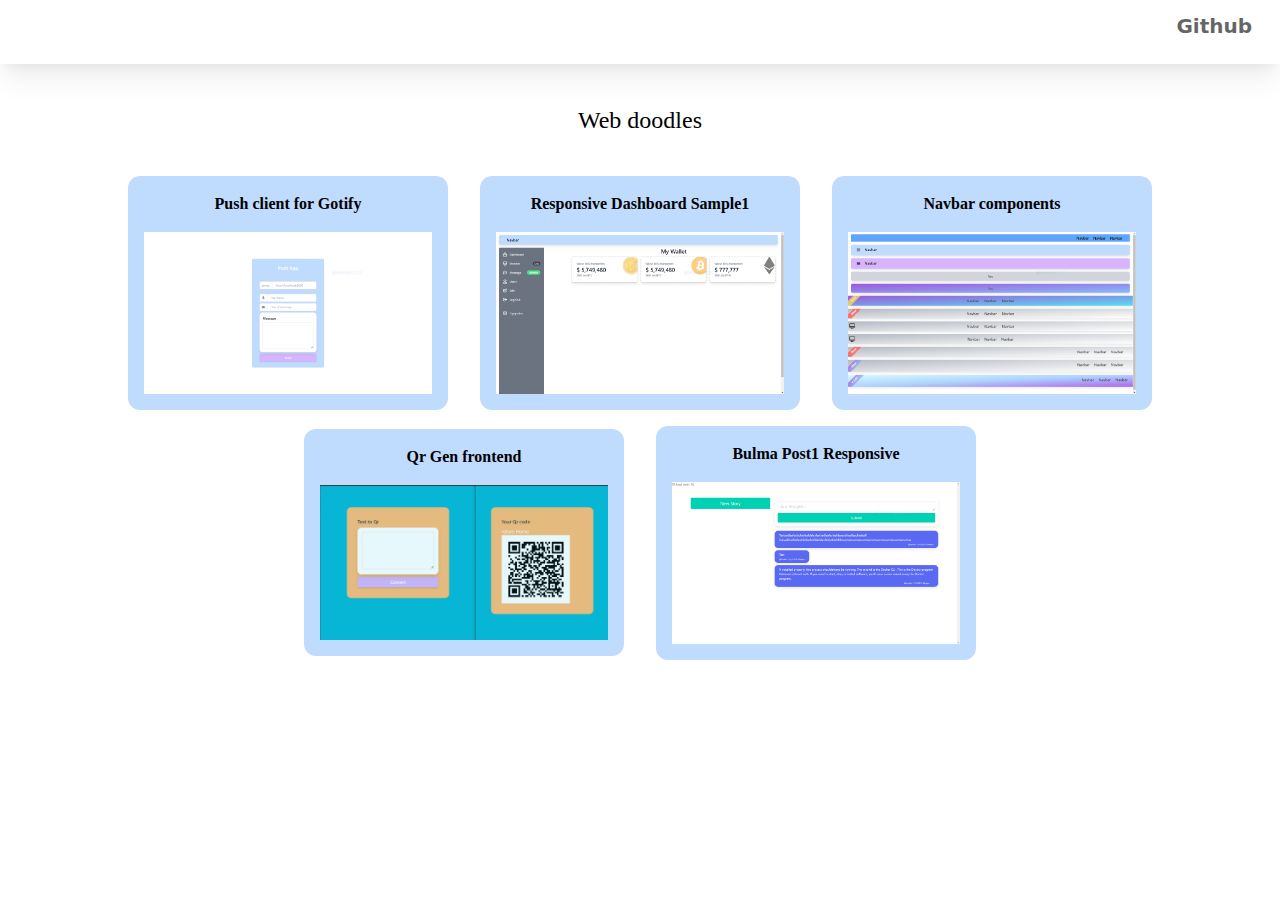
==== index.html @ c2b9b7e4 "Initial" ====
<!doctype html>
<html>
<head>
  <meta charset="UTF-8">
  <meta name="viewport" content="width=device-width, initial-scale=1.0">
  <link href="css/united.css" rel="stylesheet">
</head>
<body>
    <nav class="bg-white opacity-60 shadow-xl">
        <div class="relative overflow-clip py-3">
            <div class="text-center flex flex-row justify-end px-4 h-10">
                <div class="text-xl text-black font-semibold mx-3 hover:border-b-4 hover:border-orange-400 scale-100 hover:scale-125 duration-300">
                    <a href="https://github.com/pstudy2110/pstudy2110.github.io" target="_blank">Github</a>
                </div>
            </div>       
        </div>
    </nav>

    <div class="flex flex-wrap justify-center">
        <div class="text-center my-10 px-10">
            <p class="font-serif text-2xl">Web doodles</p>
        </div>
    </div>

    <div class="flex flex-row-reverse flex-wrap-reverse md:flex-wrap  justify-center flex-grow gap-4">
        <!--Project001-->
        <div class="flex-col w-full content-center md:w-80 mx-2">
            <div class="flex-col bg-blue-200 text-center rounded-xl">
                <div class="py-4">
                    <a class="font-serif font-extrabold" href="page/2nav.html"> Navbar components  </a>
                </div>
                <a href="page/2nav.html" target="_blank">
                    <img class="pl-4 pr-4 pb-4" src="img/001_landing/2nav.PNG" target="_blank">
                </a>
                
            </div>      
        </div>
        <!--Project002-->
        <div class="flex-col w-full content-center md:w-80 mx-2">
            <div class="flex-col bg-blue-200 text-center rounded-xl">
                <div class="py-4">
                    <a class="font-serif font-extrabold" href="page/1dash1.html" target="_blank"> Responsive Dashboard Sample1 </a>
                </div>
                <a href="page/1dash1.html" target="_blank">
                    <img class="pl-4 pr-4 pb-4" src="img/001_landing/1dash1.PNG">
                </a>
                
            </div>      
        </div>
        <!--Project003-->
        <div class="flex-col w-full content-center md:w-80 mx-2">
            <div class="flex-col bg-blue-200 text-center rounded-xl">
                <div class="py-4">
                    <a class="font-serif font-extrabold" href="page/4pushapp.html" target="_blank"> Push client for Gotify </a>
                </div>
                <a href="page/4pushapp.html" target="_blank">
                    <img class="pl-4 pr-4 pb-4" src="img/001_landing/4pushapp.PNG">
                </a>
                
            </div>      
        </div>
        <!--Project004-->
        <div class="flex-col w-full content-center md:w-80 mx-2">
            <div class="flex-col bg-blue-200 text-center rounded-xl">
                <div class="py-4">
                    <a class="font-serif font-extrabold" href="page/3post.html" target="_blank"> Bulma Post1 Responsive</a>
                </div>
                <a href="page/3post.html" target="_blank">
                    <img class="pl-4 pr-4 pb-4" src="img/001_landing/3post.PNG">
                </a>
                
            </div>      
        </div>
        <!--Project005-->
        <div class="flex-col w-full content-center md:w-80 mx-2">
            <div class="flex-col bg-blue-200 text-center rounded-xl">
                <div class="py-4">
                    <a class="font-serif font-extrabold" href="./page/5qrgen.html" target="_blank"> Qr Gen frontend </a>
                </div>
                <a href="./page/5qrgen.html" target="_blank">
                    <img class="pl-4 pr-4 pb-4" src="img/001_landing/5qrapp.png">
                </a>
            </div>      
        </div>
        <!--Project006-->

    </div>
</body>
</html>
---- css/united.css ----
/*
! tailwindcss v3.0.24 | MIT License | https://tailwindcss.com
*/

/*
1. Prevent padding and border from affecting element width. (https://github.com/mozdevs/cssremedy/issues/4)
2. Allow adding a border to an element by just adding a border-width. (https://github.com/tailwindcss/tailwindcss/pull/116)
*/

*,
::before,
::after {
  box-sizing: border-box;
  /* 1 */
  border-width: 0;
  /* 2 */
  border-style: solid;
  /* 2 */
  border-color: #e5e7eb;
  /* 2 */
}

::before,
::after {
  --tw-content: '';
}

/*
1. Use a consistent sensible line-height in all browsers.
2. Prevent adjustments of font size after orientation changes in iOS.
3. Use a more readable tab size.
4. Use the user's configured `sans` font-family by default.
*/

html {
  line-height: 1.5;
  /* 1 */
  -webkit-text-size-adjust: 100%;
  /* 2 */
  -moz-tab-size: 4;
  /* 3 */
  -o-tab-size: 4;
     tab-size: 4;
  /* 3 */
  font-family: ui-sans-serif, system-ui, -apple-system, BlinkMacSystemFont, "Segoe UI", Roboto, "Helvetica Neue", Arial, "Noto Sans", sans-serif, "Apple Color Emoji", "Segoe UI Emoji", "Segoe UI Symbol", "Noto Color Emoji";
  /* 4 */
}

/*
1. Remove the margin in all browsers.
2. Inherit line-height from `html` so users can set them as a class directly on the `html` element.
*/

body {
  margin: 0;
  /* 1 */
  line-height: inherit;
  /* 2 */
}

/*
1. Add the correct height in Firefox.
2. Correct the inheritance of border color in Firefox. (https://bugzilla.mozilla.org/show_bug.cgi?id=190655)
3. Ensure horizontal rules are visible by default.
*/

hr {
  height: 0;
  /* 1 */
  color: inherit;
  /* 2 */
  border-top-width: 1px;
  /* 3 */
}

/*
Add the correct text decoration in Chrome, Edge, and Safari.
*/

abbr:where([title]) {
  -webkit-text-decoration: underline dotted;
          text-decoration: underline dotted;
}

/*
Remove the default font size and weight for headings.
*/

h1,
h2,
h3,
h4,
h5,
h6 {
  font-size: inherit;
  font-weight: inherit;
}

/*
Reset links to optimize for opt-in styling instead of opt-out.
*/

a {
  color: inherit;
  text-decoration: inherit;
}

/*
Add the correct font weight in Edge and Safari.
*/

b,
strong {
  font-weight: bolder;
}

/*
1. Use the user's configured `mono` font family by default.
2. Correct the odd `em` font sizing in all browsers.
*/

code,
kbd,
samp,
pre {
  font-family: ui-monospace, SFMono-Regular, Menlo, Monaco, Consolas, "Liberation Mono", "Courier New", monospace;
  /* 1 */
  font-size: 1em;
  /* 2 */
}

/*
Add the correct font size in all browsers.
*/

small {
  font-size: 80%;
}

/*
Prevent `sub` and `sup` elements from affecting the line height in all browsers.
*/

sub,
sup {
  font-size: 75%;
  line-height: 0;
  position: relative;
  vertical-align: baseline;
}

sub {
  bottom: -0.25em;
}

sup {
  top: -0.5em;
}

/*
1. Remove text indentation from table contents in Chrome and Safari. (https://bugs.chromium.org/p/chromium/issues/detail?id=999088, https://bugs.webkit.org/show_bug.cgi?id=201297)
2. Correct table border color inheritance in all Chrome and Safari. (https://bugs.chromium.org/p/chromium/issues/detail?id=935729, https://bugs.webkit.org/show_bug.cgi?id=195016)
3. Remove gaps between table borders by default.
*/

table {
  text-indent: 0;
  /* 1 */
  border-color: inherit;
  /* 2 */
  border-collapse: collapse;
  /* 3 */
}

/*
1. Change the font styles in all browsers.
2. Remove the margin in Firefox and Safari.
3. Remove default padding in all browsers.
*/

button,
input,
optgroup,
select,
textarea {
  font-family: inherit;
  /* 1 */
  font-size: 100%;
  /* 1 */
  line-height: inherit;
  /* 1 */
  color: inherit;
  /* 1 */
  margin: 0;
  /* 2 */
  padding: 0;
  /* 3 */
}

/*
Remove the inheritance of text transform in Edge and Firefox.
*/

button,
select {
  text-transform: none;
}

/*
1. Correct the inability to style clickable types in iOS and Safari.
2. Remove default button styles.
*/

button,
[type='button'],
[type='reset'],
[type='submit'] {
  -webkit-appearance: button;
  /* 1 */
  background-color: transparent;
  /* 2 */
  background-image: none;
  /* 2 */
}

/*
Use the modern Firefox focus style for all focusable elements.
*/

:-moz-focusring {
  outline: auto;
}

/*
Remove the additional `:invalid` styles in Firefox. (https://github.com/mozilla/gecko-dev/blob/2f9eacd9d3d995c937b4251a5557d95d494c9be1/layout/style/res/forms.css#L728-L737)
*/

:-moz-ui-invalid {
  box-shadow: none;
}

/*
Add the correct vertical alignment in Chrome and Firefox.
*/

progress {
  vertical-align: baseline;
}

/*
Correct the cursor style of increment and decrement buttons in Safari.
*/

::-webkit-inner-spin-button,
::-webkit-outer-spin-button {
  height: auto;
}

/*
1. Correct the odd appearance in Chrome and Safari.
2. Correct the outline style in Safari.
*/

[type='search'] {
  -webkit-appearance: textfield;
  /* 1 */
  outline-offset: -2px;
  /* 2 */
}

/*
Remove the inner padding in Chrome and Safari on macOS.
*/

::-webkit-search-decoration {
  -webkit-appearance: none;
}

/*
1. Correct the inability to style clickable types in iOS and Safari.
2. Change font properties to `inherit` in Safari.
*/

::-webkit-file-upload-button {
  -webkit-appearance: button;
  /* 1 */
  font: inherit;
  /* 2 */
}

/*
Add the correct display in Chrome and Safari.
*/

summary {
  display: list-item;
}

/*
Removes the default spacing and border for appropriate elements.
*/

blockquote,
dl,
dd,
h1,
h2,
h3,
h4,
h5,
h6,
hr,
figure,
p,
pre {
  margin: 0;
}

fieldset {
  margin: 0;
  padding: 0;
}

legend {
  padding: 0;
}

ol,
ul,
menu {
  list-style: none;
  margin: 0;
  padding: 0;
}

/*
Prevent resizing textareas horizontally by default.
*/

textarea {
  resize: vertical;
}

/*
1. Reset the default placeholder opacity in Firefox. (https://github.com/tailwindlabs/tailwindcss/issues/3300)
2. Set the default placeholder color to the user's configured gray 400 color.
*/

input::-moz-placeholder, textarea::-moz-placeholder {
  opacity: 1;
  /* 1 */
  color: #9ca3af;
  /* 2 */
}

input:-ms-input-placeholder, textarea:-ms-input-placeholder {
  opacity: 1;
  /* 1 */
  color: #9ca3af;
  /* 2 */
}

input::placeholder,
textarea::placeholder {
  opacity: 1;
  /* 1 */
  color: #9ca3af;
  /* 2 */
}

/*
Set the default cursor for buttons.
*/

button,
[role="button"] {
  cursor: pointer;
}

/*
Make sure disabled buttons don't get the pointer cursor.
*/

:disabled {
  cursor: default;
}

/*
1. Make replaced elements `display: block` by default. (https://github.com/mozdevs/cssremedy/issues/14)
2. Add `vertical-align: middle` to align replaced elements more sensibly by default. (https://github.com/jensimmons/cssremedy/issues/14#issuecomment-634934210)
   This can trigger a poorly considered lint error in some tools but is included by design.
*/

img,
svg,
video,
canvas,
audio,
iframe,
embed,
object {
  display: block;
  /* 1 */
  vertical-align: middle;
  /* 2 */
}

/*
Constrain images and videos to the parent width and preserve their intrinsic aspect ratio. (https://github.com/mozdevs/cssremedy/issues/14)
*/

img,
video {
  max-width: 100%;
  height: auto;
}

/*
Ensure the default browser behavior of the `hidden` attribute.
*/

[hidden] {
  display: none;
}

*, ::before, ::after {
  --tw-translate-x: 0;
  --tw-translate-y: 0;
  --tw-rotate: 0;
  --tw-skew-x: 0;
  --tw-skew-y: 0;
  --tw-scale-x: 1;
  --tw-scale-y: 1;
  --tw-pan-x:  ;
  --tw-pan-y:  ;
  --tw-pinch-zoom:  ;
  --tw-scroll-snap-strictness: proximity;
  --tw-ordinal:  ;
  --tw-slashed-zero:  ;
  --tw-numeric-figure:  ;
  --tw-numeric-spacing:  ;
  --tw-numeric-fraction:  ;
  --tw-ring-inset:  ;
  --tw-ring-offset-width: 0px;
  --tw-ring-offset-color: #fff;
  --tw-ring-color: rgb(59 130 246 / 0.5);
  --tw-ring-offset-shadow: 0 0 #0000;
  --tw-ring-shadow: 0 0 #0000;
  --tw-shadow: 0 0 #0000;
  --tw-shadow-colored: 0 0 #0000;
  --tw-blur:  ;
  --tw-brightness:  ;
  --tw-contrast:  ;
  --tw-grayscale:  ;
  --tw-hue-rotate:  ;
  --tw-invert:  ;
  --tw-saturate:  ;
  --tw-sepia:  ;
  --tw-drop-shadow:  ;
  --tw-backdrop-blur:  ;
  --tw-backdrop-brightness:  ;
  --tw-backdrop-contrast:  ;
  --tw-backdrop-grayscale:  ;
  --tw-backdrop-hue-rotate:  ;
  --tw-backdrop-invert:  ;
  --tw-backdrop-opacity:  ;
  --tw-backdrop-saturate:  ;
  --tw-backdrop-sepia:  ;
}

.container {
  width: 100%;
}

@media (min-width: 640px) {
  .container {
    max-width: 640px;
  }
}

@media (min-width: 768px) {
  .container {
    max-width: 768px;
  }
}

@media (min-width: 1024px) {
  .container {
    max-width: 1024px;
  }
}

@media (min-width: 1280px) {
  .container {
    max-width: 1280px;
  }
}

@media (min-width: 1536px) {
  .container {
    max-width: 1536px;
  }
}

.static {
  position: static;
}

.absolute {
  position: absolute;
}

.relative {
  position: relative;
}

.-top-1 {
  top: -0.25rem;
}

.-right-6 {
  right: -1.5rem;
}

.-left-7 {
  left: -1.75rem;
}

.top-1 {
  top: 0.25rem;
}

.top-3 {
  top: 0.75rem;
}

.col-span-1 {
  grid-column: span 1 / span 1;
}

.col-span-3 {
  grid-column: span 3 / span 3;
}

.-m-4 {
  margin: -1rem;
}

.m-3 {
  margin: 0.75rem;
}

.mx-3 {
  margin-left: 0.75rem;
  margin-right: 0.75rem;
}

.my-10 {
  margin-top: 2.5rem;
  margin-bottom: 2.5rem;
}

.mx-2 {
  margin-left: 0.5rem;
  margin-right: 0.5rem;
}

.mx-4 {
  margin-left: 1rem;
  margin-right: 1rem;
}

.mx-auto {
  margin-left: auto;
  margin-right: auto;
}

.mx-6 {
  margin-left: 1.5rem;
  margin-right: 1.5rem;
}

.my-28 {
  margin-top: 7rem;
  margin-bottom: 7rem;
}

.mt-4 {
  margin-top: 1rem;
}

.ml-4 {
  margin-left: 1rem;
}

.mb-4 {
  margin-bottom: 1rem;
}

.ml-3 {
  margin-left: 0.75rem;
}

.mb-5 {
  margin-bottom: 1.25rem;
}

.mt-1 {
  margin-top: 0.25rem;
}

.ml-1 {
  margin-left: 0.25rem;
}

.mb-6 {
  margin-bottom: 1.5rem;
}

.mt-8 {
  margin-top: 2rem;
}

.mb-2 {
  margin-bottom: 0.5rem;
}

.mt-20 {
  margin-top: 5rem;
}

.block {
  display: block;
}

.flex {
  display: flex;
}

.inline-flex {
  display: inline-flex;
}

.grid {
  display: grid;
}

.h-10 {
  height: 2.5rem;
}

.h-6 {
  height: 1.5rem;
}

.h-full {
  height: 100%;
}

.h-3 {
  height: 0.75rem;
}

.h-24 {
  height: 6rem;
}

.h-9 {
  height: 2.25rem;
}

.min-h-screen {
  min-height: 100vh;
}

.w-full {
  width: 100%;
}

.w-6 {
  width: 1.5rem;
}

.w-60 {
  width: 15rem;
}

.w-auto {
  width: auto;
}

.w-24 {
  width: 6rem;
}

.w-9 {
  width: 2.25rem;
}

.w-96 {
  width: 24rem;
}

.max-w-sm {
  max-width: 24rem;
}

.flex-1 {
  flex: 1 1 0%;
}

.flex-grow {
  flex-grow: 1;
}

.-rotate-45 {
  --tw-rotate: -45deg;
  transform: translate(var(--tw-translate-x), var(--tw-translate-y)) rotate(var(--tw-rotate)) skewX(var(--tw-skew-x)) skewY(var(--tw-skew-y)) scaleX(var(--tw-scale-x)) scaleY(var(--tw-scale-y));
}

.scale-100 {
  --tw-scale-x: 1;
  --tw-scale-y: 1;
  transform: translate(var(--tw-translate-x), var(--tw-translate-y)) rotate(var(--tw-rotate)) skewX(var(--tw-skew-x)) skewY(var(--tw-skew-y)) scaleX(var(--tw-scale-x)) scaleY(var(--tw-scale-y));
}

.transform {
  transform: translate(var(--tw-translate-x), var(--tw-translate-y)) rotate(var(--tw-rotate)) skewX(var(--tw-skew-x)) skewY(var(--tw-skew-y)) scaleX(var(--tw-scale-x)) scaleY(var(--tw-scale-y));
}

.resize {
  resize: both;
}

.appearance-none {
  -webkit-appearance: none;
     -moz-appearance: none;
          appearance: none;
}

.grid-cols-4 {
  grid-template-columns: repeat(4, minmax(0, 1fr));
}

.flex-row {
  flex-direction: row;
}

.flex-row-reverse {
  flex-direction: row-reverse;
}

.flex-col {
  flex-direction: column;
}

.flex-wrap {
  flex-wrap: wrap;
}

.flex-wrap-reverse {
  flex-wrap: wrap-reverse;
}

.content-center {
  align-content: center;
}

.items-center {
  align-items: center;
}

.justify-end {
  justify-content: flex-end;
}

.justify-center {
  justify-content: center;
}

.justify-between {
  justify-content: space-between;
}

.justify-items-center {
  justify-items: center;
}

.gap-4 {
  gap: 1rem;
}

.space-y-2 > :not([hidden]) ~ :not([hidden]) {
  --tw-space-y-reverse: 0;
  margin-top: calc(0.5rem * calc(1 - var(--tw-space-y-reverse)));
  margin-bottom: calc(0.5rem * var(--tw-space-y-reverse));
}

.self-center {
  align-self: center;
}

.overflow-hidden {
  overflow: hidden;
}

.overflow-clip {
  overflow: clip;
}

.overflow-y-auto {
  overflow-y: auto;
}

.truncate {
  overflow: hidden;
  text-overflow: ellipsis;
  white-space: nowrap;
}

.whitespace-nowrap {
  white-space: nowrap;
}

.rounded-xl {
  border-radius: 0.75rem;
}

.rounded-lg {
  border-radius: 0.5rem;
}

.rounded {
  border-radius: 0.25rem;
}

.rounded-full {
  border-radius: 9999px;
}

.rounded-sm {
  border-radius: 0.125rem;
}

.rounded-2xl {
  border-radius: 1rem;
}

.rounded-l-md {
  border-top-left-radius: 0.375rem;
  border-bottom-left-radius: 0.375rem;
}

.rounded-r-lg {
  border-top-right-radius: 0.5rem;
  border-bottom-right-radius: 0.5rem;
}

.border-2 {
  border-width: 2px;
}

.border {
  border-width: 1px;
}

.border-t {
  border-top-width: 1px;
}

.border-l {
  border-left-width: 1px;
}

.border-b {
  border-bottom-width: 1px;
}

.border-dashed {
  border-style: dashed;
}

.border-gray-200 {
  --tw-border-opacity: 1;
  border-color: rgb(229 231 235 / var(--tw-border-opacity));
}

.border-gray-400 {
  --tw-border-opacity: 1;
  border-color: rgb(156 163 175 / var(--tw-border-opacity));
}

.border-gray-300 {
  --tw-border-opacity: 1;
  border-color: rgb(209 213 219 / var(--tw-border-opacity));
}

.bg-white {
  --tw-bg-opacity: 1;
  background-color: rgb(255 255 255 / var(--tw-bg-opacity));
}

.bg-blue-200 {
  --tw-bg-opacity: 1;
  background-color: rgb(191 219 254 / var(--tw-bg-opacity));
}

.bg-gray-500 {
  --tw-bg-opacity: 1;
  background-color: rgb(107 114 128 / var(--tw-bg-opacity));
}

.bg-gray-200 {
  --tw-bg-opacity: 1;
  background-color: rgb(229 231 235 / var(--tw-bg-opacity));
}

.bg-blue-400 {
  --tw-bg-opacity: 1;
  background-color: rgb(96 165 250 / var(--tw-bg-opacity));
}

.bg-purple-300 {
  --tw-bg-opacity: 1;
  background-color: rgb(216 180 254 / var(--tw-bg-opacity));
}

.bg-gray-300 {
  --tw-bg-opacity: 1;
  background-color: rgb(209 213 219 / var(--tw-bg-opacity));
}

.bg-yellow-400 {
  --tw-bg-opacity: 1;
  background-color: rgb(250 204 21 / var(--tw-bg-opacity));
}

.bg-red-500 {
  --tw-bg-opacity: 1;
  background-color: rgb(239 68 68 / var(--tw-bg-opacity));
}

.bg-cyan-500 {
  --tw-bg-opacity: 1;
  background-color: rgb(6 182 212 / var(--tw-bg-opacity));
}

.bg-orange-300 {
  --tw-bg-opacity: 1;
  background-color: rgb(253 186 116 / var(--tw-bg-opacity));
}

.bg-green-300 {
  --tw-bg-opacity: 1;
  background-color: rgb(134 239 172 / var(--tw-bg-opacity));
}

.bg-gradient-to-br {
  background-image: linear-gradient(to bottom right, var(--tw-gradient-stops));
}

.from-purple-700 {
  --tw-gradient-from: #7e22ce;
  --tw-gradient-stops: var(--tw-gradient-from), var(--tw-gradient-to, rgb(126 34 206 / 0));
}

.from-gray-400 {
  --tw-gradient-from: #9ca3af;
  --tw-gradient-stops: var(--tw-gradient-from), var(--tw-gradient-to, rgb(156 163 175 / 0));
}

.from-cyan-100 {
  --tw-gradient-from: #cffafe;
  --tw-gradient-stops: var(--tw-gradient-from), var(--tw-gradient-to, rgb(207 250 254 / 0));
}

.via-blue-300 {
  --tw-gradient-stops: var(--tw-gradient-from), #93c5fd, var(--tw-gradient-to, rgb(147 197 253 / 0));
}

.to-blue-400 {
  --tw-gradient-to: #60a5fa;
}

.to-cyan-400 {
  --tw-gradient-to: #22d3ee;
}

.to-white {
  --tw-gradient-to: #fff;
}

.to-purple-600 {
  --tw-gradient-to: #9333ea;
}

.p-1 {
  padding: 0.25rem;
}

.p-2 {
  padding: 0.5rem;
}

.p-3 {
  padding: 0.75rem;
}

.p-4 {
  padding: 1rem;
}

.p-10 {
  padding: 2.5rem;
}

.py-3 {
  padding-top: 0.75rem;
  padding-bottom: 0.75rem;
}

.px-4 {
  padding-left: 1rem;
  padding-right: 1rem;
}

.px-10 {
  padding-left: 2.5rem;
  padding-right: 2.5rem;
}

.py-4 {
  padding-top: 1rem;
  padding-bottom: 1rem;
}

.px-6 {
  padding-left: 1.5rem;
  padding-right: 1.5rem;
}

.px-3 {
  padding-left: 0.75rem;
  padding-right: 0.75rem;
}

.px-2 {
  padding-left: 0.5rem;
  padding-right: 0.5rem;
}

.px-5 {
  padding-left: 1.25rem;
  padding-right: 1.25rem;
}

.py-5 {
  padding-top: 1.25rem;
  padding-bottom: 1.25rem;
}

.py-8 {
  padding-top: 2rem;
  padding-bottom: 2rem;
}

.py-2 {
  padding-top: 0.5rem;
  padding-bottom: 0.5rem;
}

.pl-4 {
  padding-left: 1rem;
}

.pr-4 {
  padding-right: 1rem;
}

.pb-4 {
  padding-bottom: 1rem;
}

.pt-4 {
  padding-top: 1rem;
}

.pb-1 {
  padding-bottom: 0.25rem;
}

.text-left {
  text-align: left;
}

.text-center {
  text-align: center;
}

.text-right {
  text-align: right;
}

.font-serif {
  font-family: ui-serif, Georgia, Cambria, "Times New Roman", Times, serif;
}

.text-xl {
  font-size: 1.25rem;
  line-height: 1.75rem;
}

.text-2xl {
  font-size: 1.5rem;
  line-height: 2rem;
}

.text-base {
  font-size: 1rem;
  line-height: 1.5rem;
}

.text-sm {
  font-size: 0.875rem;
  line-height: 1.25rem;
}

.text-3xl {
  font-size: 1.875rem;
  line-height: 2.25rem;
}

.text-xs {
  font-size: 0.75rem;
  line-height: 1rem;
}

.text-lg {
  font-size: 1.125rem;
  line-height: 1.75rem;
}

.font-semibold {
  font-weight: 600;
}

.font-extrabold {
  font-weight: 800;
}

.font-normal {
  font-weight: 400;
}

.font-medium {
  font-weight: 500;
}

.font-bold {
  font-weight: 700;
}

.leading-5 {
  line-height: 1.25rem;
}

.leading-9 {
  line-height: 2.25rem;
}

.text-black {
  --tw-text-opacity: 1;
  color: rgb(0 0 0 / var(--tw-text-opacity));
}

.text-gray-500 {
  --tw-text-opacity: 1;
  color: rgb(107 114 128 / var(--tw-text-opacity));
}

.text-gray-900 {
  --tw-text-opacity: 1;
  color: rgb(17 24 39 / var(--tw-text-opacity));
}

.text-gray-800 {
  --tw-text-opacity: 1;
  color: rgb(31 41 55 / var(--tw-text-opacity));
}

.text-blue-600 {
  --tw-text-opacity: 1;
  color: rgb(37 99 235 / var(--tw-text-opacity));
}

.text-gray-600 {
  --tw-text-opacity: 1;
  color: rgb(75 85 99 / var(--tw-text-opacity));
}

.text-white {
  --tw-text-opacity: 1;
  color: rgb(255 255 255 / var(--tw-text-opacity));
}

.text-gray-700 {
  --tw-text-opacity: 1;
  color: rgb(55 65 81 / var(--tw-text-opacity));
}

.placeholder-gray-400::-moz-placeholder {
  --tw-placeholder-opacity: 1;
  color: rgb(156 163 175 / var(--tw-placeholder-opacity));
}

.placeholder-gray-400:-ms-input-placeholder {
  --tw-placeholder-opacity: 1;
  color: rgb(156 163 175 / var(--tw-placeholder-opacity));
}

.placeholder-gray-400::placeholder {
  --tw-placeholder-opacity: 1;
  color: rgb(156 163 175 / var(--tw-placeholder-opacity));
}

.opacity-60 {
  opacity: 0.6;
}

.opacity-50 {
  opacity: 0.5;
}

.opacity-75 {
  opacity: 0.75;
}

.opacity-80 {
  opacity: 0.8;
}

.opacity-90 {
  opacity: 0.9;
}

.shadow-xl {
  --tw-shadow: 0 20px 25px -5px rgb(0 0 0 / 0.1), 0 8px 10px -6px rgb(0 0 0 / 0.1);
  --tw-shadow-colored: 0 20px 25px -5px var(--tw-shadow-color), 0 8px 10px -6px var(--tw-shadow-color);
  box-shadow: var(--tw-ring-offset-shadow, 0 0 #0000), var(--tw-ring-shadow, 0 0 #0000), var(--tw-shadow);
}

.shadow-lg {
  --tw-shadow: 0 10px 15px -3px rgb(0 0 0 / 0.1), 0 4px 6px -4px rgb(0 0 0 / 0.1);
  --tw-shadow-colored: 0 10px 15px -3px var(--tw-shadow-color), 0 4px 6px -4px var(--tw-shadow-color);
  box-shadow: var(--tw-ring-offset-shadow, 0 0 #0000), var(--tw-ring-shadow, 0 0 #0000), var(--tw-shadow);
}

.shadow {
  --tw-shadow: 0 1px 3px 0 rgb(0 0 0 / 0.1), 0 1px 2px -1px rgb(0 0 0 / 0.1);
  --tw-shadow-colored: 0 1px 3px 0 var(--tw-shadow-color), 0 1px 2px -1px var(--tw-shadow-color);
  box-shadow: var(--tw-ring-offset-shadow, 0 0 #0000), var(--tw-ring-shadow, 0 0 #0000), var(--tw-shadow);
}

.shadow-sm {
  --tw-shadow: 0 1px 2px 0 rgb(0 0 0 / 0.05);
  --tw-shadow-colored: 0 1px 2px 0 var(--tw-shadow-color);
  box-shadow: var(--tw-ring-offset-shadow, 0 0 #0000), var(--tw-ring-shadow, 0 0 #0000), var(--tw-shadow);
}

.shadow-md {
  --tw-shadow: 0 4px 6px -1px rgb(0 0 0 / 0.1), 0 2px 4px -2px rgb(0 0 0 / 0.1);
  --tw-shadow-colored: 0 4px 6px -1px var(--tw-shadow-color), 0 2px 4px -2px var(--tw-shadow-color);
  box-shadow: var(--tw-ring-offset-shadow, 0 0 #0000), var(--tw-ring-shadow, 0 0 #0000), var(--tw-shadow);
}

.transition {
  transition-property: color, background-color, border-color, fill, stroke, opacity, box-shadow, transform, filter, -webkit-text-decoration-color, -webkit-backdrop-filter;
  transition-property: color, background-color, border-color, text-decoration-color, fill, stroke, opacity, box-shadow, transform, filter, backdrop-filter;
  transition-property: color, background-color, border-color, text-decoration-color, fill, stroke, opacity, box-shadow, transform, filter, backdrop-filter, -webkit-text-decoration-color, -webkit-backdrop-filter;
  transition-timing-function: cubic-bezier(0.4, 0, 0.2, 1);
  transition-duration: 150ms;
}

.duration-300 {
  transition-duration: 300ms;
}

.duration-75 {
  transition-duration: 75ms;
}

.duration-200 {
  transition-duration: 200ms;
}

.ease-in {
  transition-timing-function: cubic-bezier(0.4, 0, 1, 1);
}

.hover\:scale-125:hover {
  --tw-scale-x: 1.25;
  --tw-scale-y: 1.25;
  transform: translate(var(--tw-translate-x), var(--tw-translate-y)) rotate(var(--tw-rotate)) skewX(var(--tw-skew-x)) skewY(var(--tw-skew-y)) scaleX(var(--tw-scale-x)) scaleY(var(--tw-scale-y));
}

.hover\:scale-50:hover {
  --tw-scale-x: .5;
  --tw-scale-y: .5;
  transform: translate(var(--tw-translate-x), var(--tw-translate-y)) rotate(var(--tw-rotate)) skewX(var(--tw-skew-x)) skewY(var(--tw-skew-y)) scaleX(var(--tw-scale-x)) scaleY(var(--tw-scale-y));
}

.hover\:scale-110:hover {
  --tw-scale-x: 1.1;
  --tw-scale-y: 1.1;
  transform: translate(var(--tw-translate-x), var(--tw-translate-y)) rotate(var(--tw-rotate)) skewX(var(--tw-skew-x)) skewY(var(--tw-skew-y)) scaleX(var(--tw-scale-x)) scaleY(var(--tw-scale-y));
}

.hover\:border-b-4:hover {
  border-bottom-width: 4px;
}

.hover\:border-orange-400:hover {
  --tw-border-opacity: 1;
  border-color: rgb(251 146 60 / var(--tw-border-opacity));
}

.hover\:border-yellow-400:hover {
  --tw-border-opacity: 1;
  border-color: rgb(250 204 21 / var(--tw-border-opacity));
}

.hover\:border-slate-600:hover {
  --tw-border-opacity: 1;
  border-color: rgb(71 85 105 / var(--tw-border-opacity));
}

.hover\:border-purple-800:hover {
  --tw-border-opacity: 1;
  border-color: rgb(107 33 168 / var(--tw-border-opacity));
}

.hover\:border-cyan-100:hover {
  --tw-border-opacity: 1;
  border-color: rgb(207 250 254 / var(--tw-border-opacity));
}

.hover\:border-purple-100:hover {
  --tw-border-opacity: 1;
  border-color: rgb(243 232 255 / var(--tw-border-opacity));
}

.hover\:border-green-200:hover {
  --tw-border-opacity: 1;
  border-color: rgb(187 247 208 / var(--tw-border-opacity));
}

.hover\:bg-gray-100:hover {
  --tw-bg-opacity: 1;
  background-color: rgb(243 244 246 / var(--tw-bg-opacity));
}

.hover\:bg-purple-700:hover {
  --tw-bg-opacity: 1;
  background-color: rgb(126 34 206 / var(--tw-bg-opacity));
}

.hover\:bg-green-500:hover {
  --tw-bg-opacity: 1;
  background-color: rgb(34 197 94 / var(--tw-bg-opacity));
}

.hover\:font-thin:hover {
  font-weight: 100;
}

.hover\:text-gray-700:hover {
  --tw-text-opacity: 1;
  color: rgb(55 65 81 / var(--tw-text-opacity));
}

.focus\:border-transparent:focus {
  border-color: transparent;
}

.focus\:bg-gray-700:focus {
  --tw-bg-opacity: 1;
  background-color: rgb(55 65 81 / var(--tw-bg-opacity));
}

.focus\:text-gray-700:focus {
  --tw-text-opacity: 1;
  color: rgb(55 65 81 / var(--tw-text-opacity));
}

.focus\:outline-none:focus {
  outline: 2px solid transparent;
  outline-offset: 2px;
}

.focus\:ring-4:focus {
  --tw-ring-offset-shadow: var(--tw-ring-inset) 0 0 0 var(--tw-ring-offset-width) var(--tw-ring-offset-color);
  --tw-ring-shadow: var(--tw-ring-inset) 0 0 0 calc(4px + var(--tw-ring-offset-width)) var(--tw-ring-color);
  box-shadow: var(--tw-ring-offset-shadow), var(--tw-ring-shadow), var(--tw-shadow, 0 0 #0000);
}

.focus\:ring-2:focus {
  --tw-ring-offset-shadow: var(--tw-ring-inset) 0 0 0 var(--tw-ring-offset-width) var(--tw-ring-offset-color);
  --tw-ring-shadow: var(--tw-ring-inset) 0 0 0 calc(2px + var(--tw-ring-offset-width)) var(--tw-ring-color);
  box-shadow: var(--tw-ring-offset-shadow), var(--tw-ring-shadow), var(--tw-shadow, 0 0 #0000);
}

.focus\:ring-purple-600:focus {
  --tw-ring-opacity: 1;
  --tw-ring-color: rgb(147 51 234 / var(--tw-ring-opacity));
}

.focus\:ring-purple-500:focus {
  --tw-ring-opacity: 1;
  --tw-ring-color: rgb(168 85 247 / var(--tw-ring-opacity));
}

.focus\:ring-offset-2:focus {
  --tw-ring-offset-width: 2px;
}

.focus\:ring-offset-purple-200:focus {
  --tw-ring-offset-color: #e9d5ff;
}

@media (prefers-color-scheme: dark) {
  .dark\:border-gray-700 {
    --tw-border-opacity: 1;
    border-color: rgb(55 65 81 / var(--tw-border-opacity));
  }

  .dark\:bg-gray-700 {
    --tw-bg-opacity: 1;
    background-color: rgb(55 65 81 / var(--tw-bg-opacity));
  }

  .dark\:bg-green-400 {
    --tw-bg-opacity: 1;
    background-color: rgb(74 222 128 / var(--tw-bg-opacity));
  }

  .dark\:bg-blue-200 {
    --tw-bg-opacity: 1;
    background-color: rgb(191 219 254 / var(--tw-bg-opacity));
  }

  .dark\:text-black {
    --tw-text-opacity: 1;
    color: rgb(0 0 0 / var(--tw-text-opacity));
  }

  .dark\:text-white {
    --tw-text-opacity: 1;
    color: rgb(255 255 255 / var(--tw-text-opacity));
  }

  .dark\:text-gray-300 {
    --tw-text-opacity: 1;
    color: rgb(209 213 219 / var(--tw-text-opacity));
  }

  .dark\:hover\:bg-gray-500:hover {
    --tw-bg-opacity: 1;
    background-color: rgb(107 114 128 / var(--tw-bg-opacity));
  }

  .dark\:hover\:bg-gray-700:hover {
    --tw-bg-opacity: 1;
    background-color: rgb(55 65 81 / var(--tw-bg-opacity));
  }
}

@media (min-width: 640px) {
  .sm\:w-1\/2 {
    width: 50%;
  }

  .sm\:flex-col {
    flex-direction: column;
  }

  .sm\:p-6 {
    padding: 1.5rem;
  }

  .sm\:px-6 {
    padding-left: 1.5rem;
    padding-right: 1.5rem;
  }

  .sm\:text-3xl {
    font-size: 1.875rem;
    line-height: 2.25rem;
  }

  .sm\:text-2xl {
    font-size: 1.5rem;
    line-height: 2rem;
  }
}

@media (min-width: 768px) {
  .md\:-right-4 {
    right: -1rem;
  }

  .md\:w-80 {
    width: 20rem;
  }

  .md\:w-1\/2 {
    width: 50%;
  }

  .md\:flex-wrap {
    flex-wrap: wrap;
  }

  .md\:px-8 {
    padding-left: 2rem;
    padding-right: 2rem;
  }
}

@media (min-width: 1024px) {
  .lg\:w-1\/3 {
    width: 33.333333%;
  }

  .lg\:px-10 {
    padding-left: 2.5rem;
    padding-right: 2.5rem;
  }
}
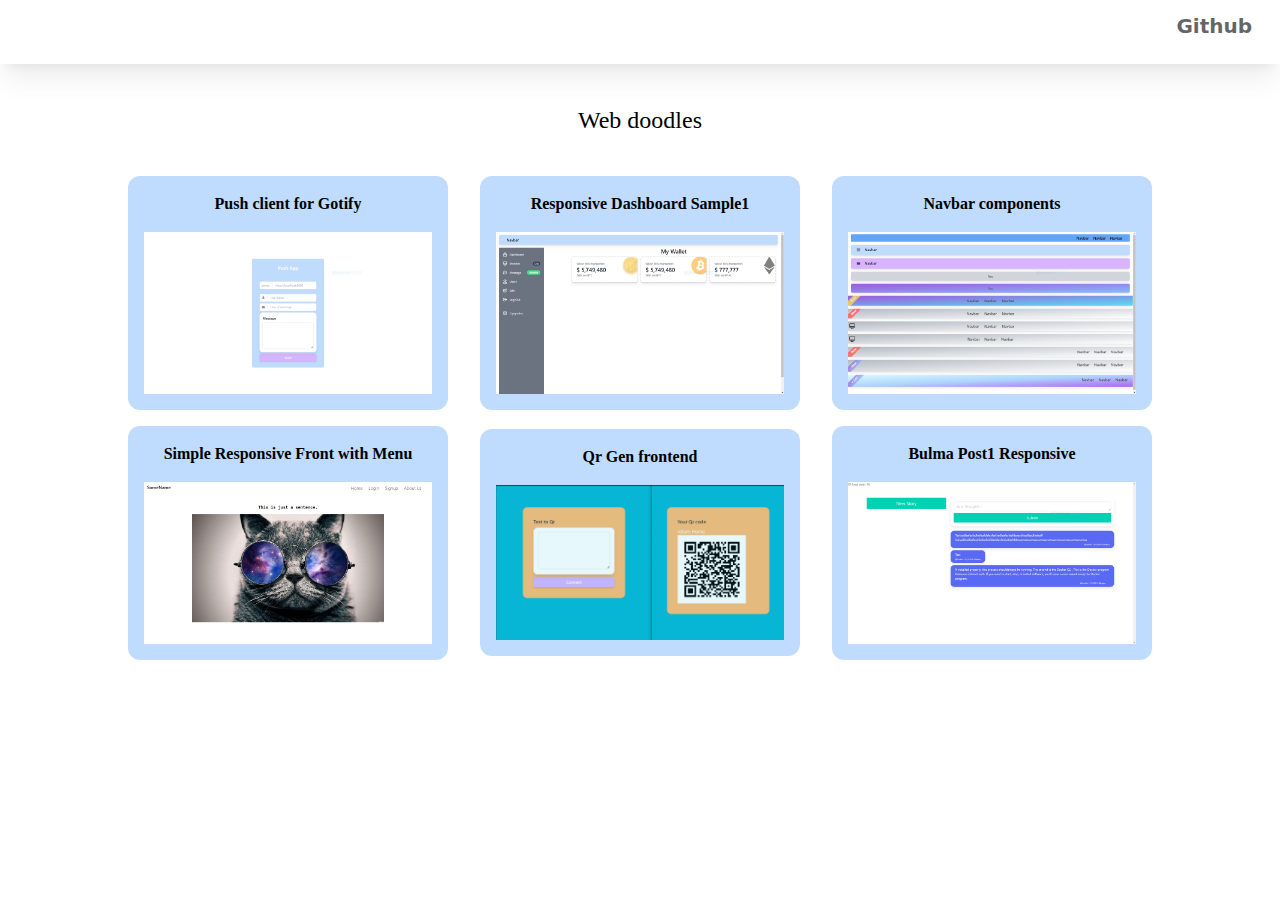
==== commit c13303d2: "6th proj" ====
--- a/index.html
+++ b/index.html
@@ -83,6 +83,16 @@
             </div>      
         </div>
         <!--Project006-->
+        <div class="flex-col w-full content-center md:w-80 mx-2">
+            <div class="flex-col bg-blue-200 text-center rounded-xl">
+                <div class="py-4">
+                    <a class="font-serif font-extrabold" href="./page/6navlanding1.html" target="_blank"> Simple Responsive Front with Menu </a>
+                </div>
+                <a href="./page/6navlanding1.html" target="_blank">
+                    <img class="pl-4 pr-4 pb-4" src="img/001_landing/6navlanding1.PNG">
+                </a>
+            </div>      
+        </div>
 
     </div>
 </body>
--- a/css/united.css
+++ b/css/united.css
@@ -506,6 +506,10 @@
   position: static;
 }
 
+.fixed {
+  position: fixed;
+}
+
 .absolute {
   position: absolute;
 }
@@ -532,6 +536,22 @@
 
 .top-3 {
   top: 0.75rem;
+}
+
+.top-0 {
+  top: 0px;
+}
+
+.z-20 {
+  z-index: 20;
+}
+
+.z-50 {
+  z-index: 50;
+}
+
+.z-10 {
+  z-index: 10;
 }
 
 .col-span-1 {
@@ -629,6 +649,14 @@
   margin-top: 5rem;
 }
 
+.ml-5 {
+  margin-left: 1.25rem;
+}
+
+.mt-5 {
+  margin-top: 1.25rem;
+}
+
 .block {
   display: block;
 }
@@ -645,6 +673,10 @@
   display: grid;
 }
 
+.hidden {
+  display: none;
+}
+
 .h-10 {
   height: 2.5rem;
 }
@@ -699,6 +731,14 @@
 
 .w-96 {
   width: 24rem;
+}
+
+.w-2\/3 {
+  width: 66.666667%;
+}
+
+.w-10 {
+  width: 2.5rem;
 }
 
 .max-w-sm {
@@ -770,6 +810,10 @@
   align-items: center;
 }
 
+.justify-start {
+  justify-content: flex-start;
+}
+
 .justify-end {
   justify-content: flex-end;
 }
@@ -955,6 +999,16 @@
   background-color: rgb(134 239 172 / var(--tw-bg-opacity));
 }
 
+.bg-slate-300 {
+  --tw-bg-opacity: 1;
+  background-color: rgb(203 213 225 / var(--tw-bg-opacity));
+}
+
+.bg-purple-200 {
+  --tw-bg-opacity: 1;
+  background-color: rgb(233 213 255 / var(--tw-bg-opacity));
+}
+
 .bg-gradient-to-br {
   background-image: linear-gradient(to bottom right, var(--tw-gradient-stops));
 }
@@ -1069,6 +1123,11 @@
   padding-bottom: 0.5rem;
 }
 
+.py-1 {
+  padding-top: 0.25rem;
+  padding-bottom: 0.25rem;
+}
+
 .pl-4 {
   padding-left: 1rem;
 }
@@ -1089,6 +1148,22 @@
   padding-bottom: 0.25rem;
 }
 
+.pt-10 {
+  padding-top: 2.5rem;
+}
+
+.pr-5 {
+  padding-right: 1.25rem;
+}
+
+.pt-3 {
+  padding-top: 0.75rem;
+}
+
+.pt-5 {
+  padding-top: 1.25rem;
+}
+
 .text-left {
   text-align: left;
 }
@@ -1103,6 +1178,10 @@
 
 .font-serif {
   font-family: ui-serif, Georgia, Cambria, "Times New Roman", Times, serif;
+}
+
+.font-mono {
+  font-family: ui-monospace, SFMono-Regular, Menlo, Monaco, Consolas, "Liberation Mono", "Courier New", monospace;
 }
 
 .text-xl {
@@ -1160,6 +1239,14 @@
   font-weight: 700;
 }
 
+.font-light {
+  font-weight: 300;
+}
+
+.font-thin {
+  font-weight: 100;
+}
+
 .leading-5 {
   line-height: 1.25rem;
 }
@@ -1208,6 +1295,11 @@
   color: rgb(55 65 81 / var(--tw-text-opacity));
 }
 
+.text-gray-400 {
+  --tw-text-opacity: 1;
+  color: rgb(156 163 175 / var(--tw-text-opacity));
+}
+
 .placeholder-gray-400::-moz-placeholder {
   --tw-placeholder-opacity: 1;
   color: rgb(156 163 175 / var(--tw-placeholder-opacity));
@@ -1241,6 +1333,14 @@
 
 .opacity-90 {
   opacity: 0.9;
+}
+
+.opacity-70 {
+  opacity: 0.7;
+}
+
+.opacity-100 {
+  opacity: 1;
 }
 
 .shadow-xl {
@@ -1293,8 +1393,16 @@
   transition-duration: 200ms;
 }
 
+.duration-500 {
+  transition-duration: 500ms;
+}
+
 .ease-in {
   transition-timing-function: cubic-bezier(0.4, 0, 1, 1);
+}
+
+.hover\:ml-10:hover {
+  margin-left: 2.5rem;
 }
 
 .hover\:scale-125:hover {
@@ -1354,6 +1462,11 @@
   border-color: rgb(187 247 208 / var(--tw-border-opacity));
 }
 
+.hover\:border-purple-400:hover {
+  --tw-border-opacity: 1;
+  border-color: rgb(192 132 252 / var(--tw-border-opacity));
+}
+
 .hover\:bg-gray-100:hover {
   --tw-bg-opacity: 1;
   background-color: rgb(243 244 246 / var(--tw-bg-opacity));
@@ -1376,6 +1489,16 @@
 .hover\:text-gray-700:hover {
   --tw-text-opacity: 1;
   color: rgb(55 65 81 / var(--tw-text-opacity));
+}
+
+.hover\:text-blue-500:hover {
+  --tw-text-opacity: 1;
+  color: rgb(59 130 246 / var(--tw-text-opacity));
+}
+
+.hover\:text-purple-600:hover {
+  --tw-text-opacity: 1;
+  color: rgb(147 51 234 / var(--tw-text-opacity));
 }
 
 .focus\:border-transparent:focus {
@@ -1475,8 +1598,16 @@
 }
 
 @media (min-width: 640px) {
+  .sm\:mt-14 {
+    margin-top: 3.5rem;
+  }
+
   .sm\:w-1\/2 {
     width: 50%;
+  }
+
+  .sm\:w-1\/3 {
+    width: 33.333333%;
   }
 
   .sm\:flex-col {
@@ -1508,12 +1639,20 @@
     right: -1rem;
   }
 
+  .md\:mt-20 {
+    margin-top: 5rem;
+  }
+
   .md\:w-80 {
     width: 20rem;
   }
 
   .md\:w-1\/2 {
     width: 50%;
+  }
+
+  .md\:w-1\/3 {
+    width: 33.333333%;
   }
 
   .md\:flex-wrap {
@@ -1527,6 +1666,14 @@
 }
 
 @media (min-width: 1024px) {
+  .lg\:mt-32 {
+    margin-top: 8rem;
+  }
+
+  .lg\:mt-20 {
+    margin-top: 5rem;
+  }
+
   .lg\:w-1\/3 {
     width: 33.333333%;
   }
@@ -1535,4 +1682,14 @@
     padding-left: 2.5rem;
     padding-right: 2.5rem;
   }
+}
+
+@media (min-width: 1536px) {
+  .\32xl\:mt-32 {
+    margin-top: 8rem;
+  }
+
+  .\32xl\:mt-20 {
+    margin-top: 5rem;
+  }
 }